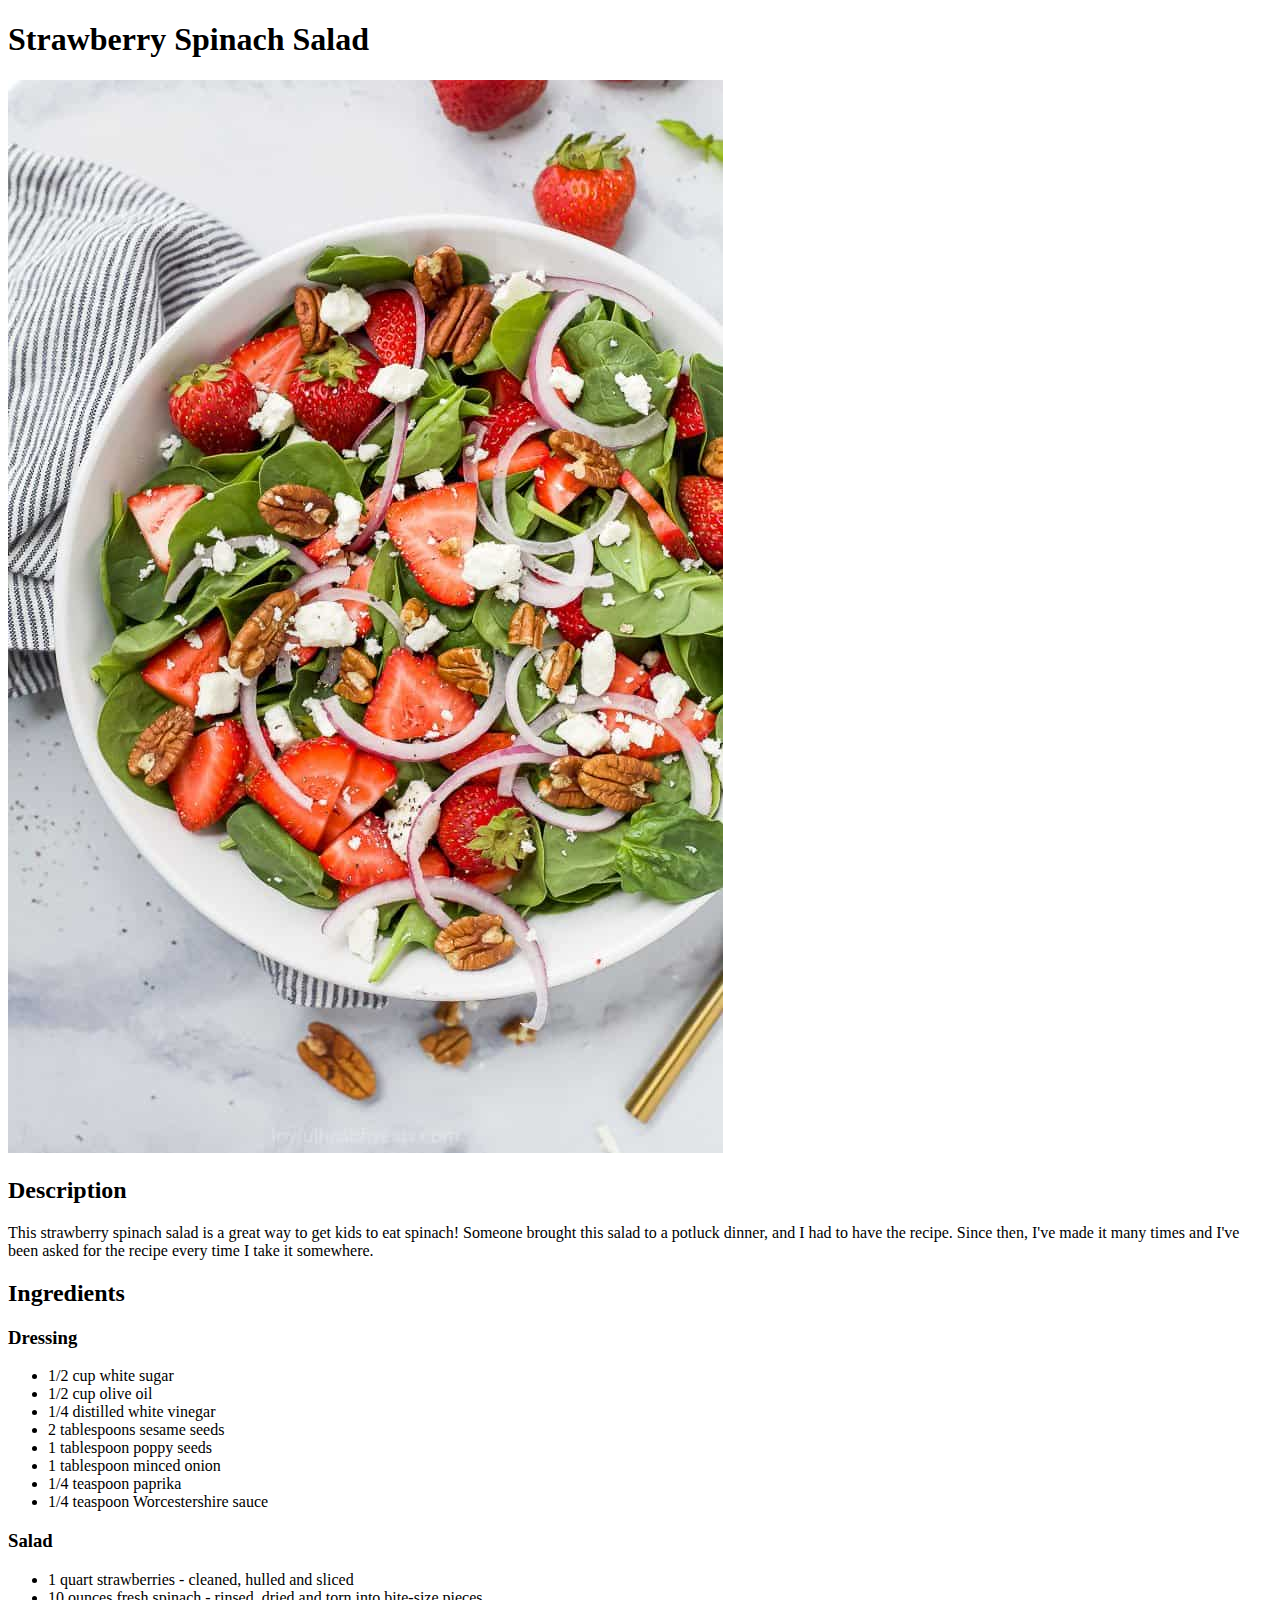
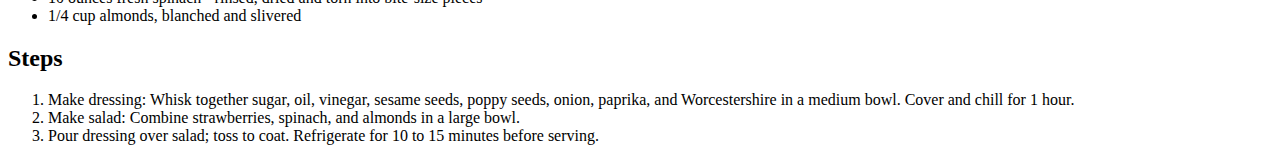
==== recipes/strawberrysalad.html @ d556f596 "Add first recipe" ====
<!DOCTYPE html>
<html lang="en">
<head>
    <meta charset="UTF-8">
    <meta http-equiv="X-UA-Compatible" content="IE=edge">
    <meta name="viewport" content="width=device-width, initial-scale=1.0">
    <title>Strawberry Spinach Salad</title>
</head>
<body>
    <h1>Strawberry Spinach Salad</h1>
    <img src="../images/strawberrysalad.jpg" alt="Strawberry Salad">
    <h2>Description</h2>
    <p>This strawberry spinach salad is a great way to get kids to eat spinach! Someone brought this salad to a potluck dinner, and I had to have the recipe. Since then, I've made it many times and I've been asked for the recipe every time I take it somewhere.</p>
    <h2>Ingredients</h2>
    <h3>Dressing</h3>
    <ul>
        <li>1/2 cup white sugar</li>
        <li>1/2 cup olive oil</li>
        <li>1/4 distilled white vinegar</li>
        <li>2 tablespoons sesame seeds</li>
        <li>1 tablespoon poppy seeds</li>
        <li>1 tablespoon minced onion</li>
        <li>1/4 teaspoon paprika</li>
        <li>1/4 teaspoon Worcestershire sauce</li>
    </ul>
    <h3>Salad</h3>
    <ul>
        <li>1 quart strawberries - cleaned, hulled and sliced</li>
        <li>10 ounces fresh spinach - rinsed, dried and torn into bite-size pieces</li>
        <li>1/4 cup almonds, blanched and slivered</li>  
    </ul>
    <h2>Steps</h2>
    <ol>
       <li>Make dressing: Whisk together sugar, oil, vinegar, sesame seeds, poppy seeds, onion, paprika, and Worcestershire in a medium bowl. Cover and chill for 1 hour.</li>
       <li>Make salad: Combine strawberries, spinach, and almonds in a large bowl.</li>
       <li>Pour dressing over salad; toss to coat. Refrigerate for 10 to 15 minutes before serving.</li> 
    </ol>
</body>
</html>
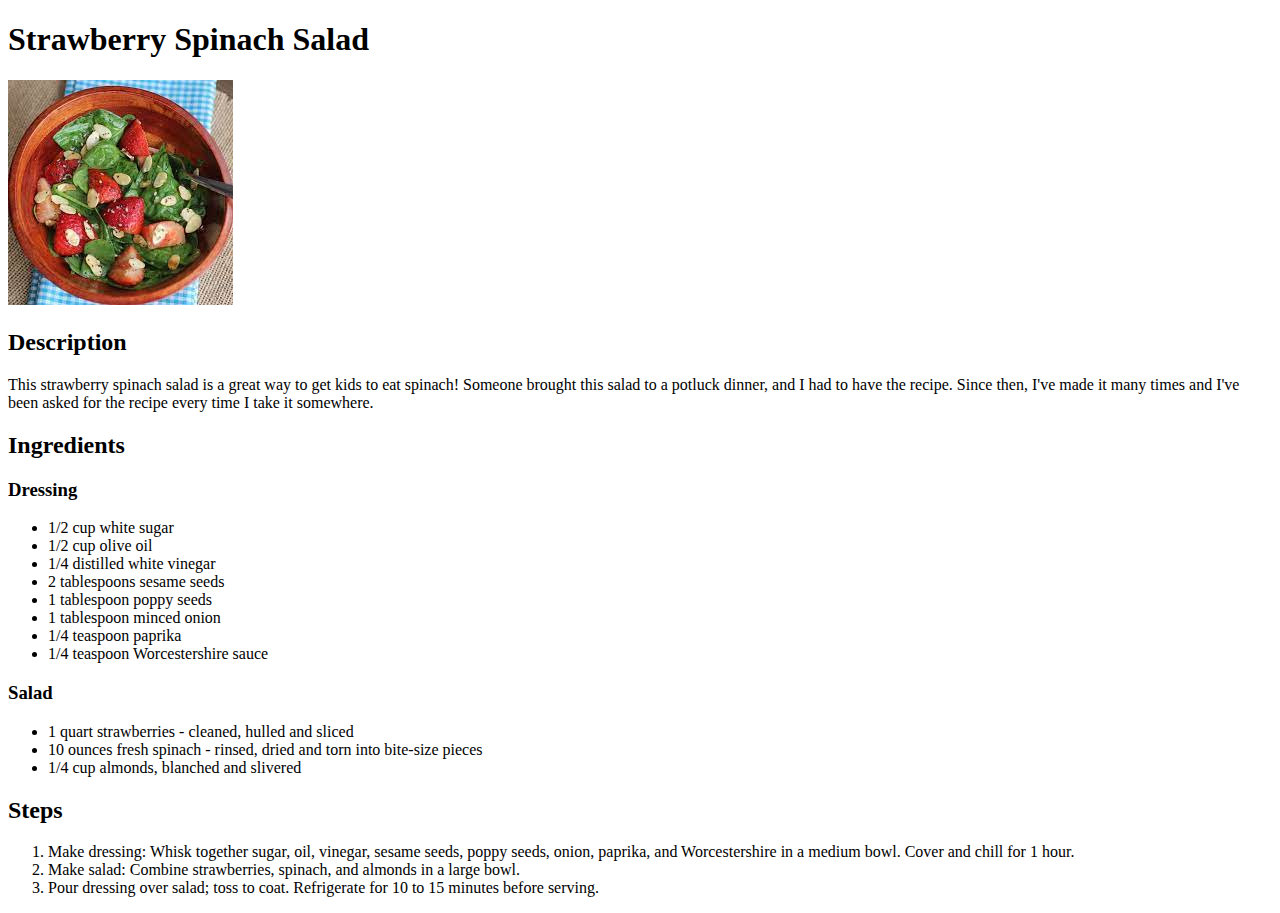
==== commit 4e1de9b4: "Change image for the second recipe" ====
--- a/recipes/strawberrysalad.html
+++ b/recipes/strawberrysalad.html
@@ -8,7 +8,7 @@
 </head>
 <body>
     <h1>Strawberry Spinach Salad</h1>
-    <img src="../images/strawberrysalad.jpg" alt="Strawberry Salad">
+    <img src="../images/strawberryspinachsalad.jpeg" alt="Strawberry Salad">
     <h2>Description</h2>
     <p>This strawberry spinach salad is a great way to get kids to eat spinach! Someone brought this salad to a potluck dinner, and I had to have the recipe. Since then, I've made it many times and I've been asked for the recipe every time I take it somewhere.</p>
     <h2>Ingredients</h2>
